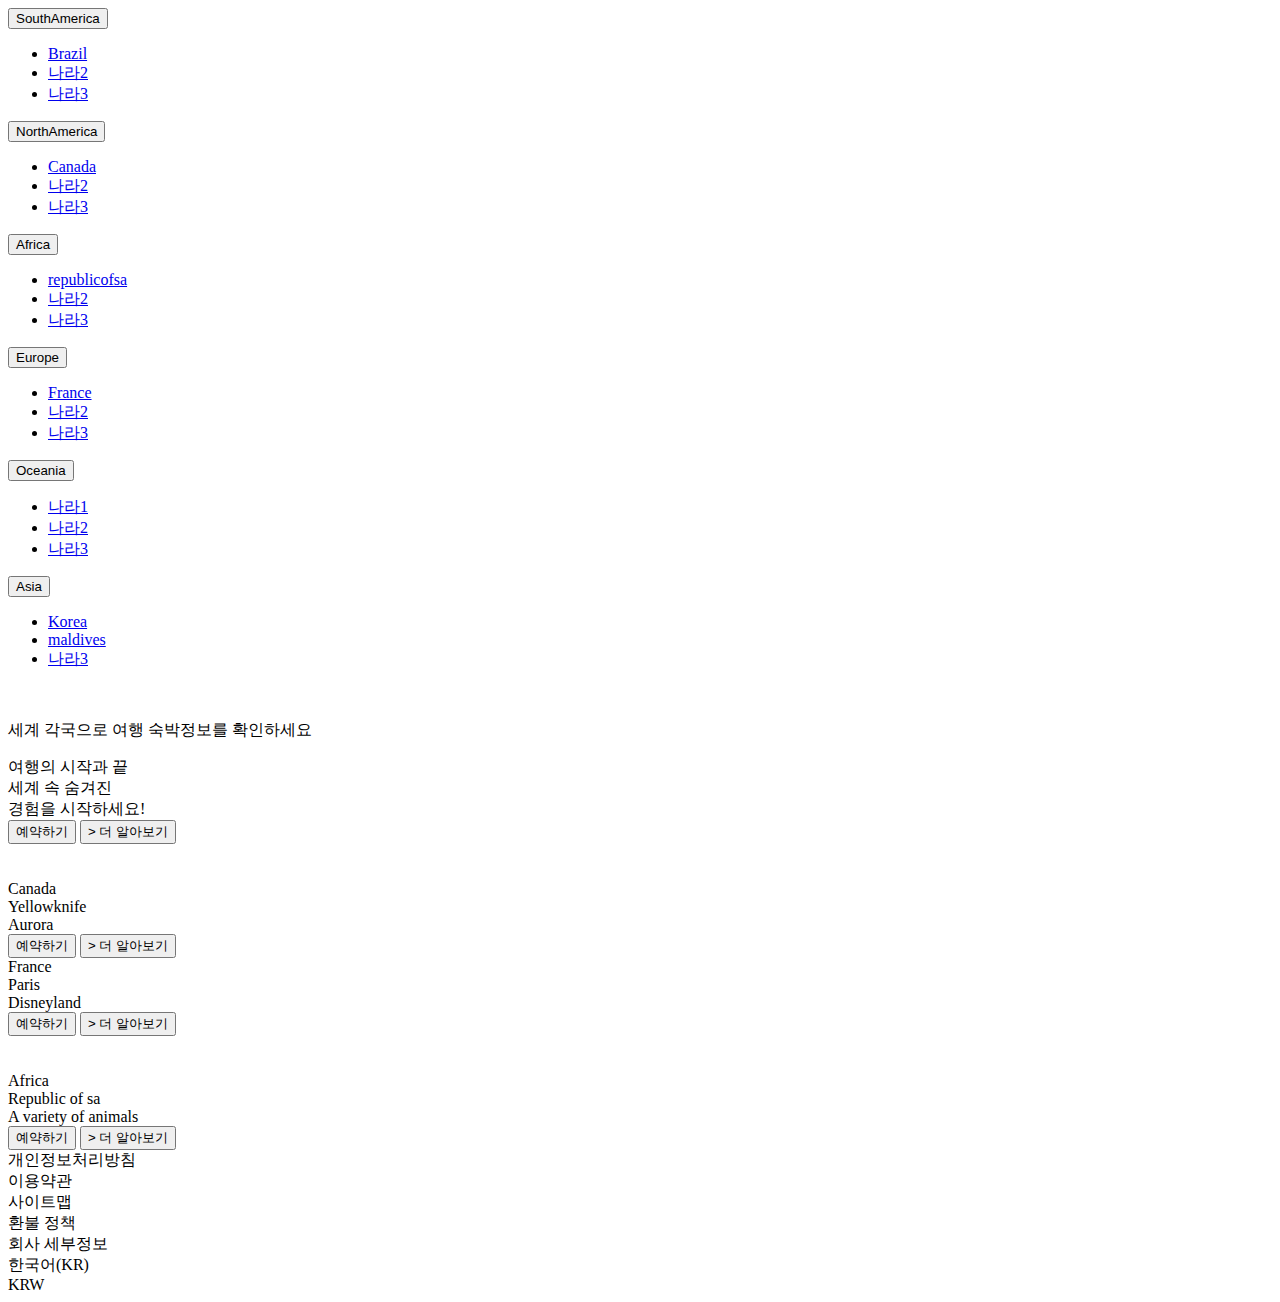
==== responsive web/responsive main.html @ fb0725a0 "Create responsive main page html" ====
<!DOCTYPE html>
<html lang="en">
  <head>
    <meta charset="UTF-8" />
    <meta http-equiv="X-UA-Compatible" content="IE=edge" />
    <meta name="viewport" content="width=device-width, initial-scale=1.0" />
    <link
      rel="stylesheet"
      href="https://cdn.jsdelivr.net/npm/reset-css@5.0.1/reset.min.css"
    />
    <link
      href="https://cdn.jsdelivr.net/npm/bootstrap@5.1.3/dist/css/bootstrap.min.css"
      rel="stylesheet"
      integrity="sha384-1BmE4kWBq78iYhFldvKuhfTAU6auU8tT94WrHftjDbrCEXSU1oBoqyl2QvZ6jIW3"
      crossorigin="anonymous"
    />
    <script
      src="https://kit.fontawesome.com/8924a45e02.js"
      crossorigin="anonymous"
    ></script>
    <link rel="stylesheet" href="./respontive main.css" />
    <link
      rel="stylesheet"
      href="https://fonts.googleapis.com/css2?family=Material+Symbols+Outlined:opsz,wght,FILL,GRAD@48,400,0,0"
    />
    <title>Home</title>
  </head>
  <body>
    <header class="container-fluid">
      <div class="row align-items-center justify-content-around">
        <div class="col-1 m-3">
          <a href="./respontive main.html"><i class="fa-solid fa-house"></i></a>
        </div>
        <!-- <div class="dropdown"> -->
        <div class="col-lg-7 dropdown">
          <div class="row justify-content-center">
            <button
              class="col btn btn-secondary dropdown-toggle"
              type="button"
              id="dropdownMenuButton1"
              data-bs-toggle="dropdown"
              aria-expanded="false"
            >
              SouthAmerica
            </button>
            <ul class="dropdown-menu" aria-labelledby="dropdownMenuButton1">
              <li><a class="dropdown-item" href="/brazil.html">Brazil</a></li>
              <li><a class="dropdown-item" href="#">나라2</a></li>
              <li><a class="dropdown-item" href="#">나라3</a></li>
            </ul>
            <button
              class="col btn btn-secondary dropdown-toggle"
              type="button"
              id="dropdownMenuButton1"
              data-bs-toggle="dropdown"
              aria-expanded="false"
            >
              NorthAmerica
            </button>
            <ul class="dropdown-menu" aria-labelledby="dropdownMenuButton1">
              <li><a class="dropdown-item" href="/canada.html">Canada</a></li>
              <li><a class="dropdown-item" href="#">나라2</a></li>
              <li><a class="dropdown-item" href="#">나라3</a></li>
            </ul>
            <button
              class="col btn btn-secondary dropdown-toggle"
              type="button"
              id="dropdownMenuButton1"
              data-bs-toggle="dropdown"
              aria-expanded="false"
            >
              Africa
            </button>
            <ul class="dropdown-menu" aria-labelledby="dropdownMenuButton1">
              <li>
                <a class="dropdown-item" href="./republicofsa.html"
                  >republicofsa</a
                >
              </li>
              <li><a class="dropdown-item" href="#">나라2</a></li>
              <li><a class="dropdown-item" href="#">나라3</a></li>
            </ul>
            <button
              class="col btn btn-secondary dropdown-toggle"
              type="button"
              id="dropdownMenuButton1"
              data-bs-toggle="dropdown"
              aria-expanded="false"
            >
              Europe
            </button>
            <ul class="dropdown-menu" aria-labelledby="dropdownMenuButton1">
              <li><a class="dropdown-item" href="./Paris.html">France</a></li>
              <li><a class="dropdown-item" href="#">나라2</a></li>
              <li><a class="dropdown-item" href="#">나라3</a></li>
            </ul>
            <button
              class="col btn btn-secondary dropdown-toggle"
              type="button"
              id="dropdownMenuButton1"
              data-bs-toggle="dropdown"
              aria-expanded="false"
            >
              Oceania
            </button>
            <ul class="dropdown-menu" aria-labelledby="dropdownMenuButton1">
              <li><a class="dropdown-item" href="#">나라1</a></li>
              <li><a class="dropdown-item" href="#">나라2</a></li>
              <li><a class="dropdown-item" href="#">나라3</a></li>
            </ul>
            <button
              class="col btn btn-secondary dropdown-toggle"
              type="button"
              id="dropdownMenuButton1"
              data-bs-toggle="dropdown"
              aria-expanded="false"
            >
              Asia
            </button>
            <ul class="dropdown-menu" aria-labelledby="dropdownMenuButton1">
              <li><a class="dropdown-item" href="./korea.html">Korea</a></li>
              <li>
                <a class="dropdown-item" href="./maldives.html">maldives</a>
              </li>
              <li><a class="dropdown-item" href="#">나라3</a></li>
            </ul>
          </div>
        </div>
        <div class="col-1 m-3">&nbsp;</div>
      </div>
    </header>
    <script src="./header.js"></script>
    <div class="title">
      <p><span>세계 각국으로 여행</span> 숙박정보를 확인하세요</p>
    </div>
    <div class="main container">
      <div class="row justify-content-around">
        <div class="col-3">
          <div>여행의 시작과 끝</div>
          <div>세계 속 숨겨진</div>
          <div>경험을 시작하세요!</div>
          <button>예약하기</button>
          <button>> 더 알아보기</button>
        </div>
        <img
          class="col-4"
          src="https://d2ur7st6jjikze.cloudfront.net/offer_photos/8768/51304_medium_1466743911.jpg?1466743911"
          alt=""
        />
      </div>
      <!-- main img -->
      <div class="row justify-content-around">
        <img
          class="col-5"
          src="https://d2ur7st6jjikze.cloudfront.net/offer_photos/70973/441382_large_1576024612.jpg?1576024612"
          alt=""
        />
        <div class="col-3">
          <div>Canada</div>
          <div>Yellowknife</div>
          <div>Aurora</div>
          <button>예약하기</button>
          <button>> 더 알아보기</button>
        </div>
      </div>
      <!-- 1st img -->
      <div class="row justify-content-around">
        <div class="col-3">
          <div>France</div>
          <div>Paris</div>
          <div>Disneyland</div>
          <button>예약하기</button>
          <button>> 더 알아보기</button>
        </div>
        <img
          class="col-5"
          src="https://d2ur7st6jjikze.cloudfront.net/offer_photos/35241/219633_large_1637554062.jpg?1637554062"
          alt=""
        />
      </div>
      <!-- 2nd img -->
      <div class="row justify-content-around">
        <img
          class="col-4"
          src="https://d2ur7st6jjikze.cloudfront.net/offer_photos/26261/161720_medium_1525757908.jpg?1525757908"
          alt=""
        />
        <div class="col-3">
          <div>Africa</div>
          <div>Republic of sa</div>
          <div>A variety of animals</div>
          <button>예약하기</button>
          <button>> 더 알아보기</button>
        </div>
      </div>
      <!-- 3rd img -->
    </div>
    <footer class="container-fluid">
      <div class="row justify-content-between">
        <div class="footer-left col-7">
          <div class="row">
            <div class="col"><span>개인정보처리방침</span></div>
            <div class="col"><span>이용약관</span></div>
            <div class="col"><span>사이트맵</span></div>
            <div class="col"><span>환불 정책</span></div>
            <div class="col"><span>회사 세부정보</span></div>
          </div>
        </div>
        <div class="footer-right col-3">
          <div class="row">
            <div class="col"><span>한국어(KR)</span></div>
            <div class="col"><span>KRW</span></div>
            <div class="SNS col">
              <i class="fa-brands fa-facebook"></i>
              <i class="fa-brands fa-twitter"></i>
              <i class="fa-brands fa-instagram"></i>
            </div>
          </div>
        </div>
      </div>
    </footer>
    <script
      src="https://cdn.jsdelivr.net/npm/bootstrap@5.1.3/dist/js/bootstrap.bundle.min.js"
      integrity="sha384-ka7Sk0Gln4gmtz2MlQnikT1wXgYsOg+OMhuP+IlRH9sENBO0LRn5q+8nbTov4+1p"
      crossorigin="anonymous"
    ></script>
  </body>
</html>
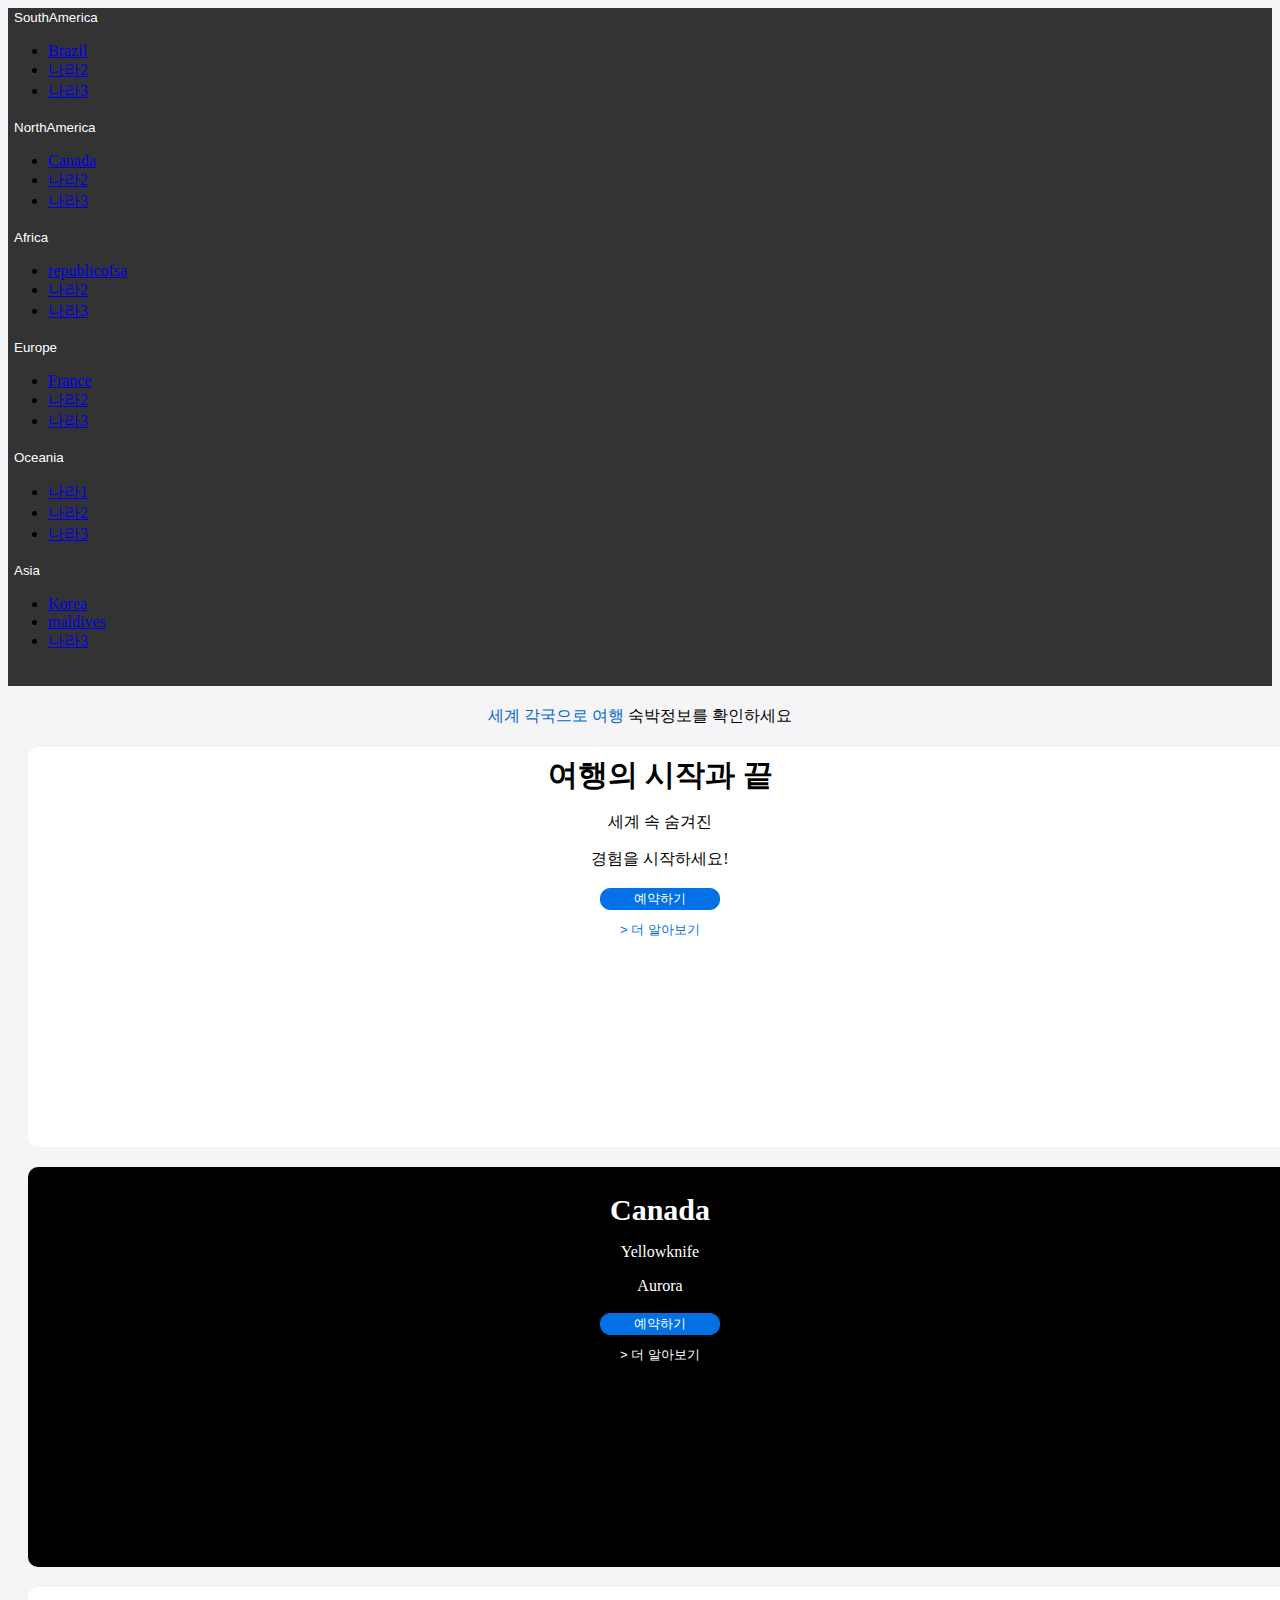
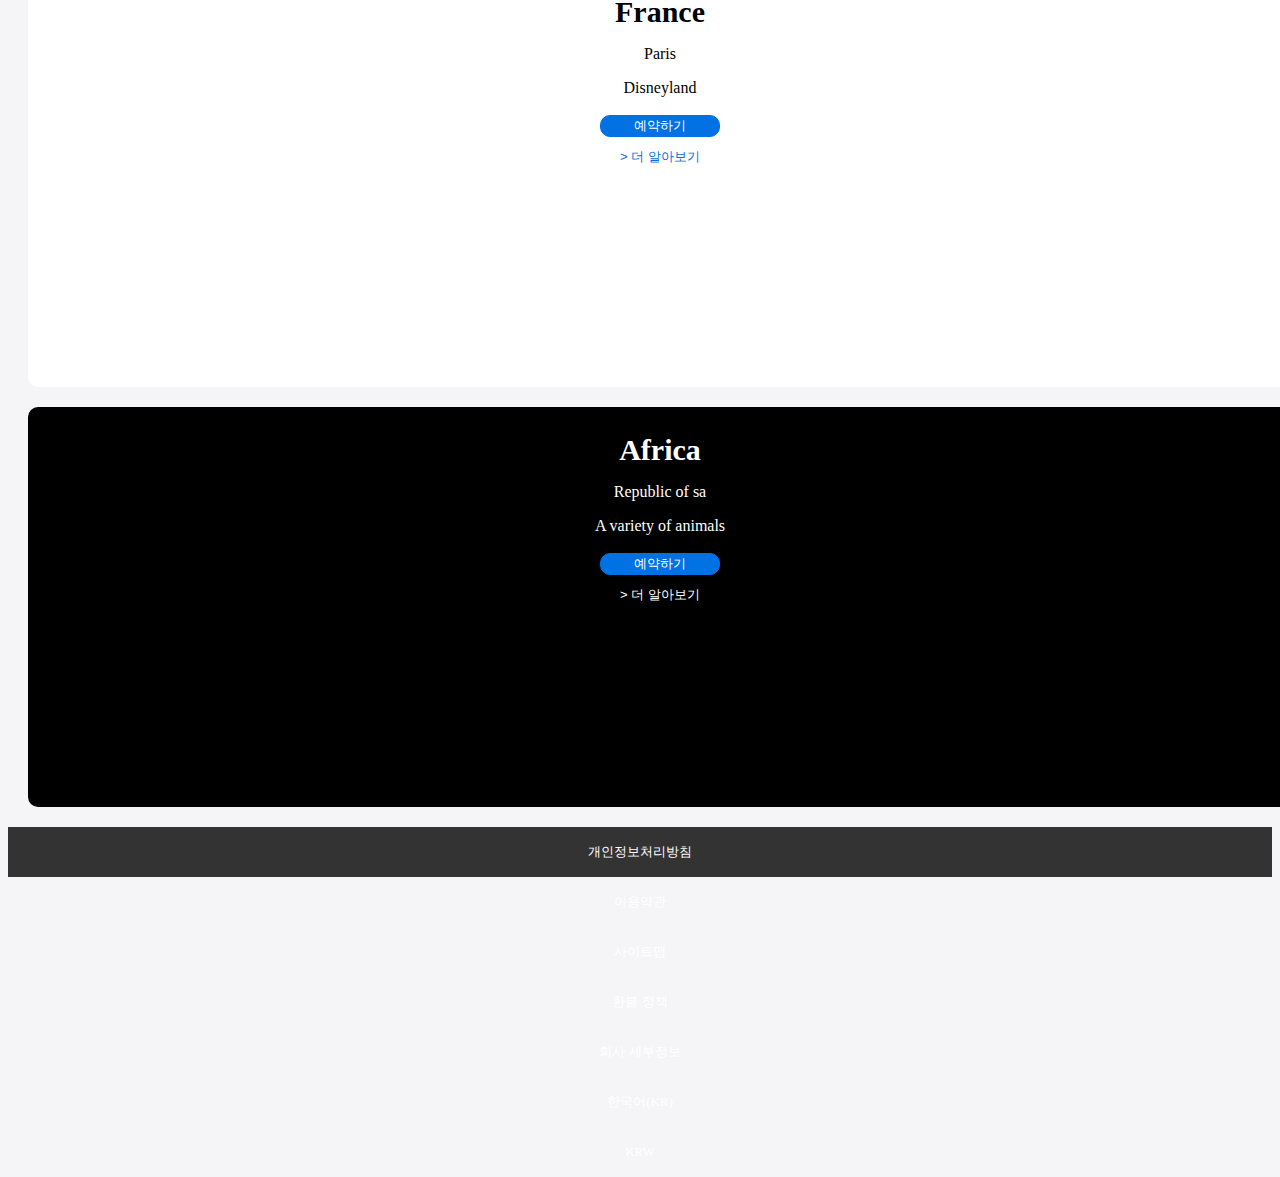
==== commit 85c2cac8: "Update responsive main html" ====
--- a/responsive web/responsive main.html
+++ b/responsive web/responsive main.html
@@ -18,10 +18,12 @@
       src="https://kit.fontawesome.com/8924a45e02.js"
       crossorigin="anonymous"
     ></script>
-    <link rel="stylesheet" href="./respontive main.css" />
+    <link rel="stylesheet" href="./responsive main.css" />
     <link
+      href="https://cdn.jsdelivr.net/npm/bootstrap@5.2.0-beta1/dist/css/bootstrap.min.css"
       rel="stylesheet"
-      href="https://fonts.googleapis.com/css2?family=Material+Symbols+Outlined:opsz,wght,FILL,GRAD@48,400,0,0"
+      integrity="sha384-0evHe/X+R7YkIZDRvuzKMRqM+OrBnVFBL6DOitfPri4tjfHxaWutUpFmBp4vmVor"
+      crossorigin="anonymous"
     />
     <title>Home</title>
   </head>
--- a/responsive web/responsive main.css
+++ b/responsive web/responsive main.css
@@ -0,0 +1,105 @@
+body {
+  background-color: #f5f5f7;
+}
+header {
+  background-color: #333;
+}
+.m-3 {
+  text-align: center;
+}
+.m-3 i {
+  color: white;
+}
+.row > button {
+  color: white;
+  background-color: #333;
+  border: none;
+  margin-right: 10px;
+}
+.dropdown-menu {
+  width: 100px;
+}
+/* 이거 원래 적용 안해도 됬었는데 
+bootstrap 때문에 적용 된건가? */
+
+.title p {
+  justify-content: center;
+  /* 이거 왜 flex안했는데 가능하지? */
+  text-align: center;
+  margin: 20px;
+}
+
+.title span {
+  color: #0066cc;
+}
+
+.main .row {
+  text-align: center;
+  margin: 20px;
+  border-radius: 10px;
+  width: 100%;
+  height: 400px;
+}
+.main .row img {
+  border-radius: 10px;
+  margin: auto 12px;
+  padding: 0;
+  max-width: 100%;
+  height: auto;
+}
+.main .row > div {
+  display: flex;
+  flex-direction: column;
+  justify-content: center;
+}
+.main .row .col-3 *:nth-child(1) {
+  font-size: 30px;
+  font-weight: bolder;
+}
+.main .row .col-3 div {
+  margin: 8px;
+}
+.main .row .col-3 *:nth-child(4) {
+  display: block;
+  margin: 10px auto;
+  width: 120px;
+  background-color: #0171e3;
+  border: 1px solid #0171e3;
+  border-radius: 10px;
+  color: white;
+  font-size: 13px;
+  transition: 0.3s;
+}
+.main .row .col-3 *:nth-child(4):hover {
+  background-color: #afcdea;
+  border: 1px solid #afcdea;
+}
+.main .row .col-3 *:nth-child(5) {
+  background-color: white;
+  border: none;
+  color: #0171e3;
+  font-size: small;
+}
+.main .row:nth-child(2n + 1) {
+  background-color: white;
+}
+
+.main .row:nth-child(2n) {
+  background-color: black;
+  color: white;
+}
+
+.main .row:nth-child(2n) > .col-3 *:nth-child(5),
+.main .row:nth-child(2n) > .col-3 *:nth-child(6) {
+  background-color: black;
+  color: white;
+}
+
+footer {
+  font-size: small;
+  background-color: #333;
+  color: white;
+  height: 50px;
+  line-height: 50px;
+  text-align: center;
+}
